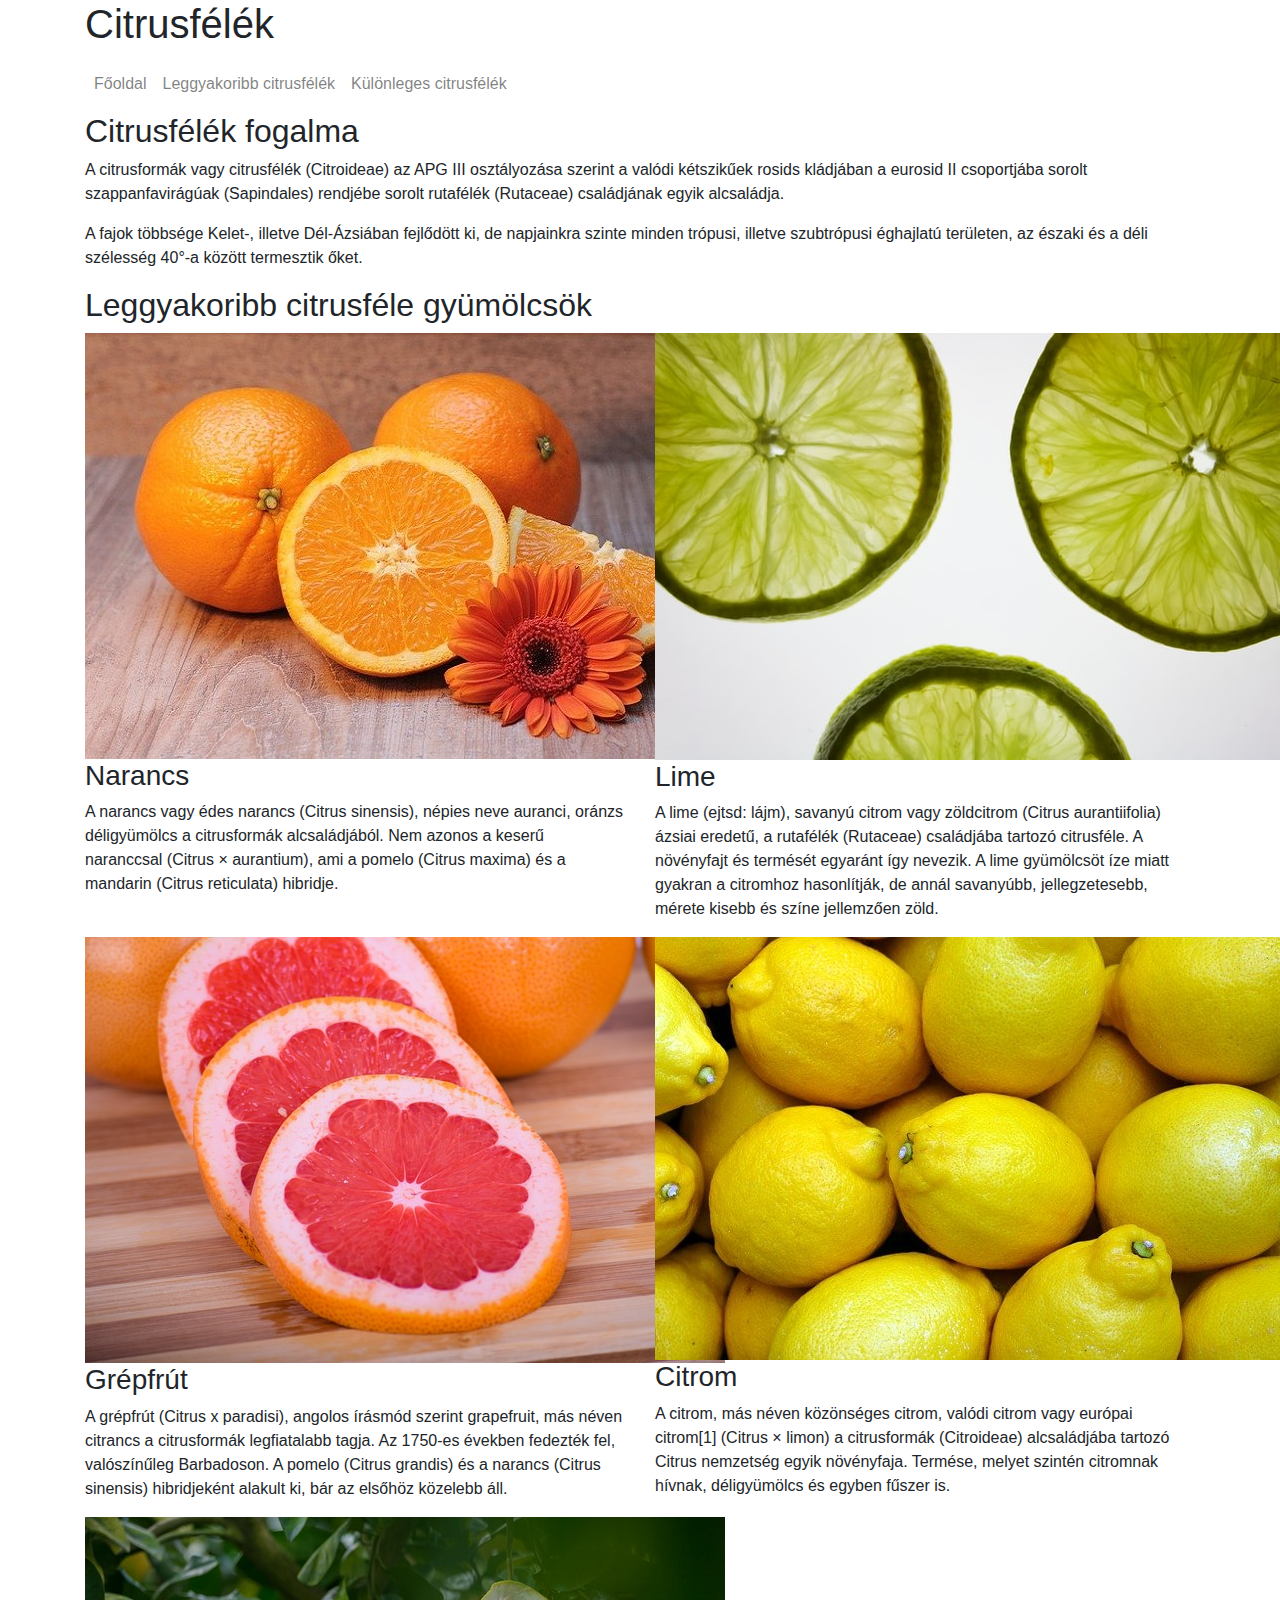
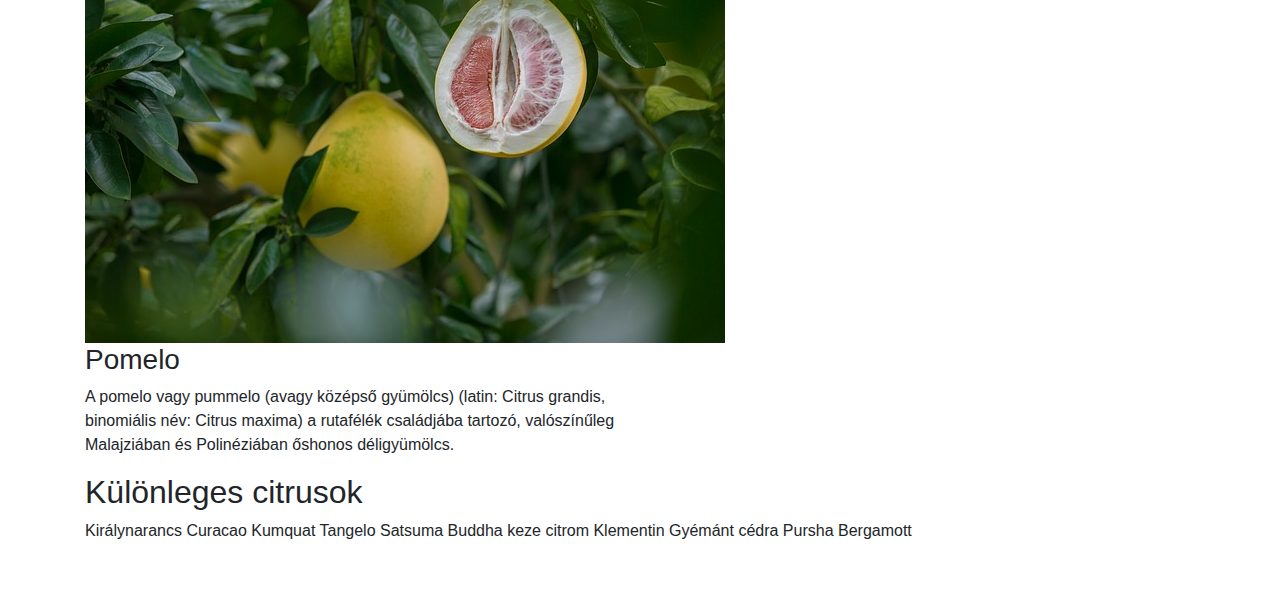
==== index.html @ 77e9ceb3 "first commit" ====
<!DOCTYPE html>
<html>

<head>    
    <meta name="viewport" content="width=device-width, initial-scale=1, shrink-to-fit=no">    
    <link rel="stylesheet" href="bootstrap/css/bootstrap.min.css">    
</head>

<body>
    <header class="container">
        <div class="row">
            <div class="col-12">
                <h1 class="d-none d-sm-block">Citrusfélék</h1>
            </div>
        </div>
    </header>
    <nav class="container navbar navbar-expand-lg navbar-light">      
        <button class="navbar-toggler ml-auto" type="button" data-toggle="collapse" data-target="#navbarNavAltMarkup" aria-controls="navbarNavAltMarkup" aria-expanded="false" aria-label="Toggle navigation">
          <span class="navbar-toggler-icon"></span>
        </button>
        <div class="collapse navbar-collapse" id="navbarNavAltMarkup">
          <div class="navbar-nav">
            <a class="nav-link" href="index.html">Főoldal <span class="sr-only">(current)</span></a>
            <a class="nav-link" href="index.html#leggyakoribb">Leggyakoribb citrusfélék</a>
            <a class="nav-link" href="index.html#kulonleges">Különleges citrusfélék</a>           
          </div>
        </div>
      </nav>
    <main class="container ">
        <article class="row">
            <div class="col-12">
                <h2>Citrusfélék fogalma</h2>
                <p>
                    A citrusformák vagy citrusfélék (Citroideae) az APG III osztályozása szerint a valódi kétszikűek
                    rosids kládjában a eurosid II csoportjába sorolt szappanfavirágúak (Sapindales) rendjébe sorolt
                    rutafélék (Rutaceae) családjának egyik alcsaládja.
                </p>
                <p>A fajok többsége Kelet-, illetve Dél-Ázsiában fejlődött ki, de napjainkra szinte minden trópusi,
                    illetve szubtrópusi éghajlatú területen, az északi és a déli szélesség 40°-a között termesztik őket.
                </p>
            </div>
        </article>
        <article class="row">
            <div class="col-12">
                <h2 id="leggyakoribb">Leggyakoribb citrusféle gyümölcsök</h2>
            </div>
            <div class="col-sm-6 col-lg-6">
                <img src="img/narancs.jpg" alt="Narancs">
                <h3>Narancs</h3>
                <p>A narancs vagy édes narancs (Citrus sinensis), népies neve auranci, oránzs déligyümölcs a citrusformák alcsaládjából. Nem azonos a keserű naranccsal (Citrus × aurantium), ami a pomelo (Citrus maxima) és a mandarin (Citrus reticulata) hibridje.</p>
            </div>
           <div class="col-sm-6 col-lg-6">
               <img src="img/lime2.jpg" alt="Lime">
               <h3>Lime</h3>
               <p>A lime (ejtsd: lájm), savanyú citrom vagy zöldcitrom (Citrus aurantiifolia) ázsiai eredetű, a rutafélék (Rutaceae) családjába tartozó citrusféle. A növényfajt és termését egyaránt így nevezik. A lime gyümölcsöt íze miatt gyakran a citromhoz hasonlítják, de annál savanyúbb, jellegzetesebb, mérete kisebb és színe jellemzően zöld.</p>
           </div>
           <div class="col-sm-6 col-lg-6">
               <img src="img/grapefruit.jpg" alt="Grapefruit">
               <h3>Grépfrút</h3>
               <p>A grépfrút (Citrus x paradisi), angolos írásmód szerint grapefruit, más néven citrancs a citrusformák legfiatalabb tagja. Az 1750-es években fedezték fel, valószínűleg Barbadoson. A pomelo (Citrus grandis) és a narancs (Citrus sinensis) hibridjeként alakult ki, bár az elsőhöz közelebb áll. </p>
           </div>
           <div class="col-sm-6 col-lg-6">
                <img src="img/citrom.jpg" alt="Citrom">
                <h3>Citrom</h3>
                <p>A citrom, más néven közönséges citrom, valódi citrom vagy európai citrom[1] (Citrus × limon) a citrusformák (Citroideae) alcsaládjába tartozó Citrus nemzetség egyik növényfaja. Termése, melyet szintén citromnak hívnak, déligyümölcs és egyben fűszer is.</p>
           </div>                    
            <div class="col-sm-6 col-lg-6">
                <img src="img/pomelo.jpg" alt="Pomelo">
                <h3>Pomelo</h3>
                <p>A pomelo vagy pummelo (avagy középső gyümölcs) (latin: Citrus grandis, binomiális név: Citrus maxima) a rutafélék családjába tartozó, valószínűleg Malajziában és Polinéziában őshonos déligyümölcs. </p>
            </div>
        </article>
        <article class="row mb-5">
            <div class="col-12">
                <h2 id="kulonleges">Különleges citrusok</h2>               
                    Királynarancs
                    Curacao
                    Kumquat
                    Tangelo
                    Satsuma
                    Buddha keze citrom
                    Klementin
                    Gyémánt cédra
                    Pursha
                    Bergamott                
            </div>
        </article>
    </main>    
    <script src="bootstrap/js/jquery-3.5.1.min.js"></script>
    <script src="bootstrap/js/bootstrap.min.js"></script>    
</body>

</html>
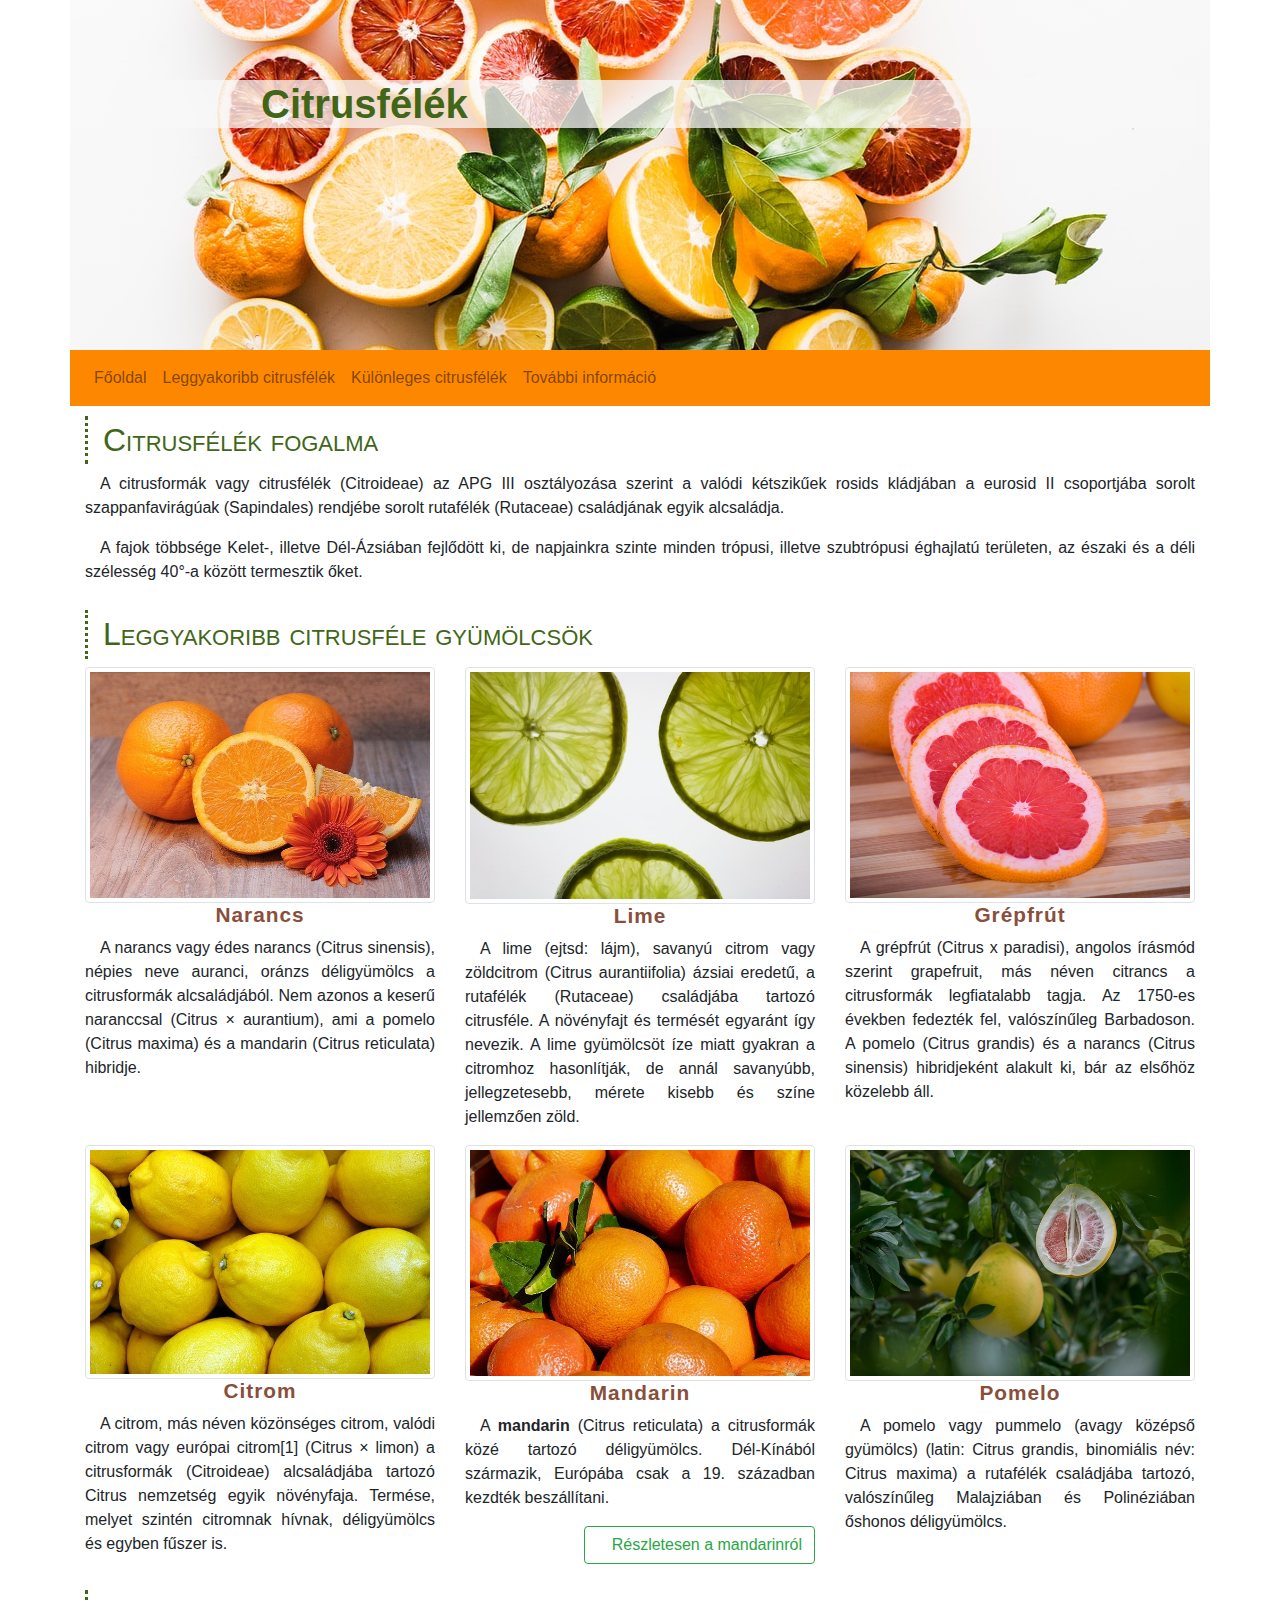
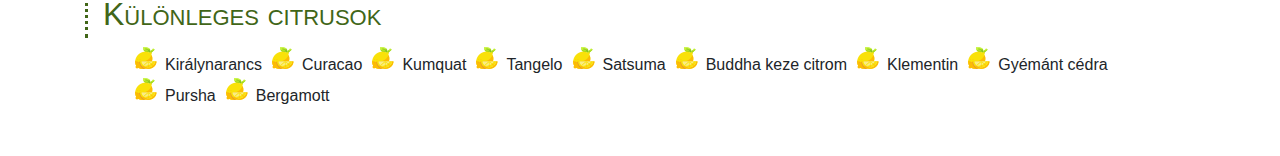
==== commit 5b6bb527: "vegleges" ====
--- a/index.html
+++ b/index.html
@@ -1,9 +1,12 @@
 <!DOCTYPE html>
-<html>
+<html lang="hu">
 
 <head>    
     <meta name="viewport" content="width=device-width, initial-scale=1, shrink-to-fit=no">    
     <link rel="stylesheet" href="bootstrap/css/bootstrap.min.css">    
+    <link rel="stylesheet" href="css/style.css">    
+    <title>Citrus</title>
+    <meta charset="utf-8"> 
 </head>
 
 <body>
@@ -23,6 +26,7 @@
             <a class="nav-link" href="index.html">Főoldal <span class="sr-only">(current)</span></a>
             <a class="nav-link" href="index.html#leggyakoribb">Leggyakoribb citrusfélék</a>
             <a class="nav-link" href="index.html#kulonleges">Különleges citrusfélék</a>           
+            <a class="nav-link" href="https://hu.wikipedia.org/wiki/Citrusform%C3%A1k" target="_blank">További információ</a>           
           </div>
         </div>
       </nav>
@@ -44,45 +48,54 @@
             <div class="col-12">
                 <h2 id="leggyakoribb">Leggyakoribb citrusféle gyümölcsök</h2>
             </div>
-            <div class="col-sm-6 col-lg-6">
-                <img src="img/narancs.jpg" alt="Narancs">
+            <div class="col-sm-6 col-lg-4">
+                <img class="img-thumbnail img-fluid" src="img/narancs.jpg" alt="Narancs">
                 <h3>Narancs</h3>
                 <p>A narancs vagy édes narancs (Citrus sinensis), népies neve auranci, oránzs déligyümölcs a citrusformák alcsaládjából. Nem azonos a keserű naranccsal (Citrus × aurantium), ami a pomelo (Citrus maxima) és a mandarin (Citrus reticulata) hibridje.</p>
             </div>
-           <div class="col-sm-6 col-lg-6">
-               <img src="img/lime2.jpg" alt="Lime">
+           <div class="col-sm-6 col-lg-4">
+               <img class="img-thumbnail img-fluid" src="img/lime2.jpg" alt="Lime">
                <h3>Lime</h3>
                <p>A lime (ejtsd: lájm), savanyú citrom vagy zöldcitrom (Citrus aurantiifolia) ázsiai eredetű, a rutafélék (Rutaceae) családjába tartozó citrusféle. A növényfajt és termését egyaránt így nevezik. A lime gyümölcsöt íze miatt gyakran a citromhoz hasonlítják, de annál savanyúbb, jellegzetesebb, mérete kisebb és színe jellemzően zöld.</p>
            </div>
-           <div class="col-sm-6 col-lg-6">
-               <img src="img/grapefruit.jpg" alt="Grapefruit">
+           <div class="col-sm-6 col-lg-4">
+               <img class="img-thumbnail img-fluid" src="img/grapefruit.jpg" alt="Grapefruit">
                <h3>Grépfrút</h3>
                <p>A grépfrút (Citrus x paradisi), angolos írásmód szerint grapefruit, más néven citrancs a citrusformák legfiatalabb tagja. Az 1750-es években fedezték fel, valószínűleg Barbadoson. A pomelo (Citrus grandis) és a narancs (Citrus sinensis) hibridjeként alakult ki, bár az elsőhöz közelebb áll. </p>
            </div>
-           <div class="col-sm-6 col-lg-6">
-                <img src="img/citrom.jpg" alt="Citrom">
+           <div class="col-sm-6 col-lg-4">
+                <img class="img-thumbnail img-fluid" src="img/citrom.jpg" alt="Citrom">
                 <h3>Citrom</h3>
                 <p>A citrom, más néven közönséges citrom, valódi citrom vagy európai citrom[1] (Citrus × limon) a citrusformák (Citroideae) alcsaládjába tartozó Citrus nemzetség egyik növényfaja. Termése, melyet szintén citromnak hívnak, déligyümölcs és egyben fűszer is.</p>
-           </div>                    
-            <div class="col-sm-6 col-lg-6">
-                <img src="img/pomelo.jpg" alt="Pomelo">
+           </div>    
+           <div class="col-sm-6 col-lg-4">
+            <img class="img-thumbnail img-fluid" src="img/mandarin.jpg" alt="Citrom">
+            <h3>Mandarin</h3>
+            <p>A <b>mandarin</b> (Citrus reticulata) a citrusformák közé tartozó déligyümölcs. Dél-Kínából származik, Európába csak a 19. században kezdték beszállítani.</p>
+            <p class="text-right"><a href="mandarin.html" class="btn btn-outline-success">Részletesen a mandarinról</a></p>
+            
+            </div>                       
+            <div class="col-sm-6 col-lg-4">
+                <img class="img-thumbnail img-fluid" src="img/pomelo.jpg" alt="Pomelo">
                 <h3>Pomelo</h3>
                 <p>A pomelo vagy pummelo (avagy középső gyümölcs) (latin: Citrus grandis, binomiális név: Citrus maxima) a rutafélék családjába tartozó, valószínűleg Malajziában és Polinéziában őshonos déligyümölcs. </p>
             </div>
         </article>
         <article class="row mb-5">
             <div class="col-12">
-                <h2 id="kulonleges">Különleges citrusok</h2>               
-                    Királynarancs
-                    Curacao
-                    Kumquat
-                    Tangelo
-                    Satsuma
-                    Buddha keze citrom
-                    Klementin
-                    Gyémánt cédra
-                    Pursha
-                    Bergamott                
+                <h2 id="kulonleges">Különleges citrusok</h2>    
+                <ul>
+                   <li>Királynarancs</li>
+                   <li>Curacao</li>
+                   <li>Kumquat</li>
+                   <li>Tangelo</li>
+                   <li>Satsuma</li>
+                   <li>Buddha keze citrom</li>
+                   <li>Klementin</li>
+                   <li>Gyémánt cédra</li>
+                   <li>Pursha</li>
+                   <li>Bergamott</li>   
+                </ul>                       
             </div>
         </article>
     </main>    
--- a/css/style.css
+++ b/css/style.css
@@ -0,0 +1,57 @@
+
+header{    
+    background-position: center center;
+    background-image: url(../img/bg2.jpg);
+    height: 350px;
+}
+
+h1{
+    background-color: rgba(248, 248, 248, 0.75);
+    margin-top: 80px;
+    padding-left: 11rem;  
+    font-family: Verdana, Geneva, Tahoma, sans-serif;
+    color: #416618;
+    font-weight: bold;
+}
+
+h2{    
+    margin-top: 10px;    
+    color: #416618;
+    border-left: 3px dotted #416618;
+    font-variant: small-caps;
+    padding: 5px 15px;
+}
+
+h3{    
+    font-weight: bold;
+    color: #894f3b;  
+    text-align: center;  
+    font-size: 1.3rem;
+    letter-spacing: 1px;
+}
+
+
+li{
+    list-style-image: url(../img/lemon2.png);
+    float: left;
+    margin-left: 40px;
+}
+
+
+td,th{
+    text-align: center;
+}
+
+thead>tr:first-child{    
+    letter-spacing: 2px;  
+    text-transform: uppercase;  
+}
+
+.navbar{
+    background-color: #fd8800;
+}
+
+p{
+    text-align: justify;
+    text-indent: 15px;
+}
